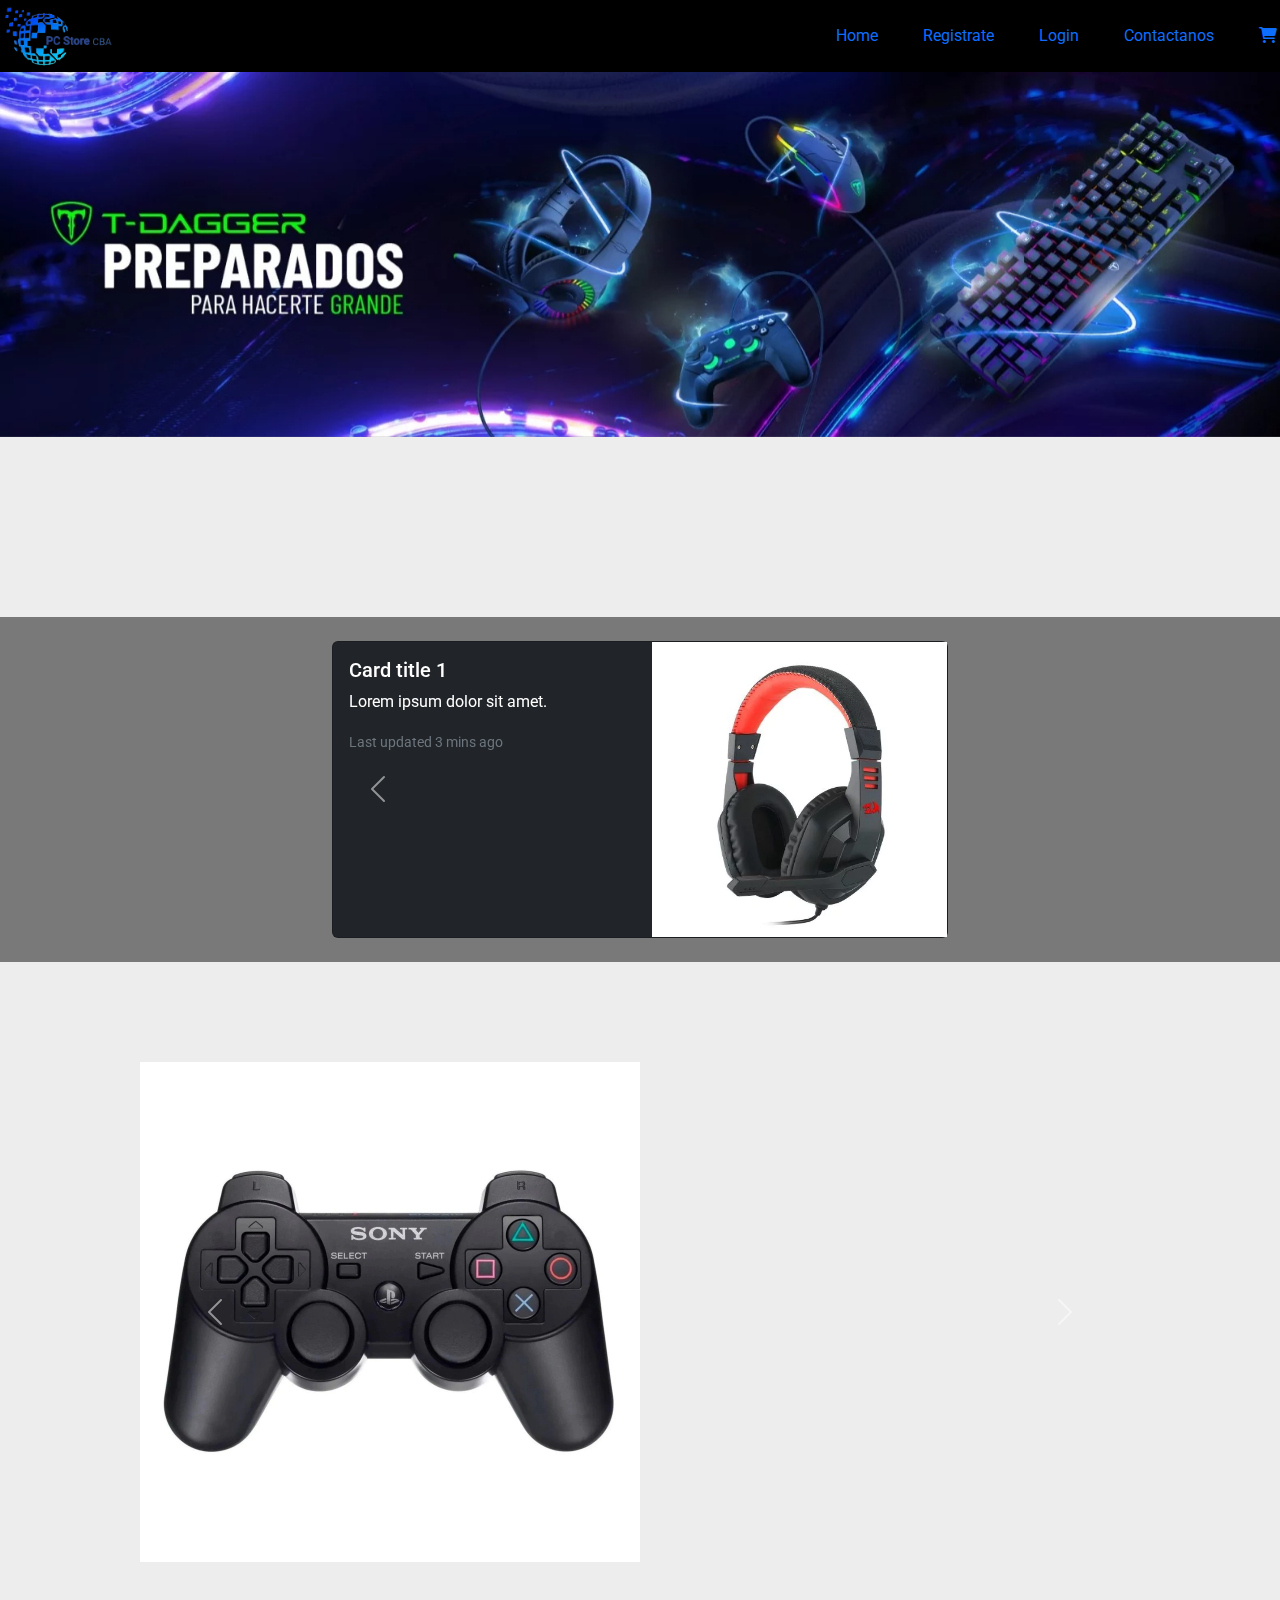
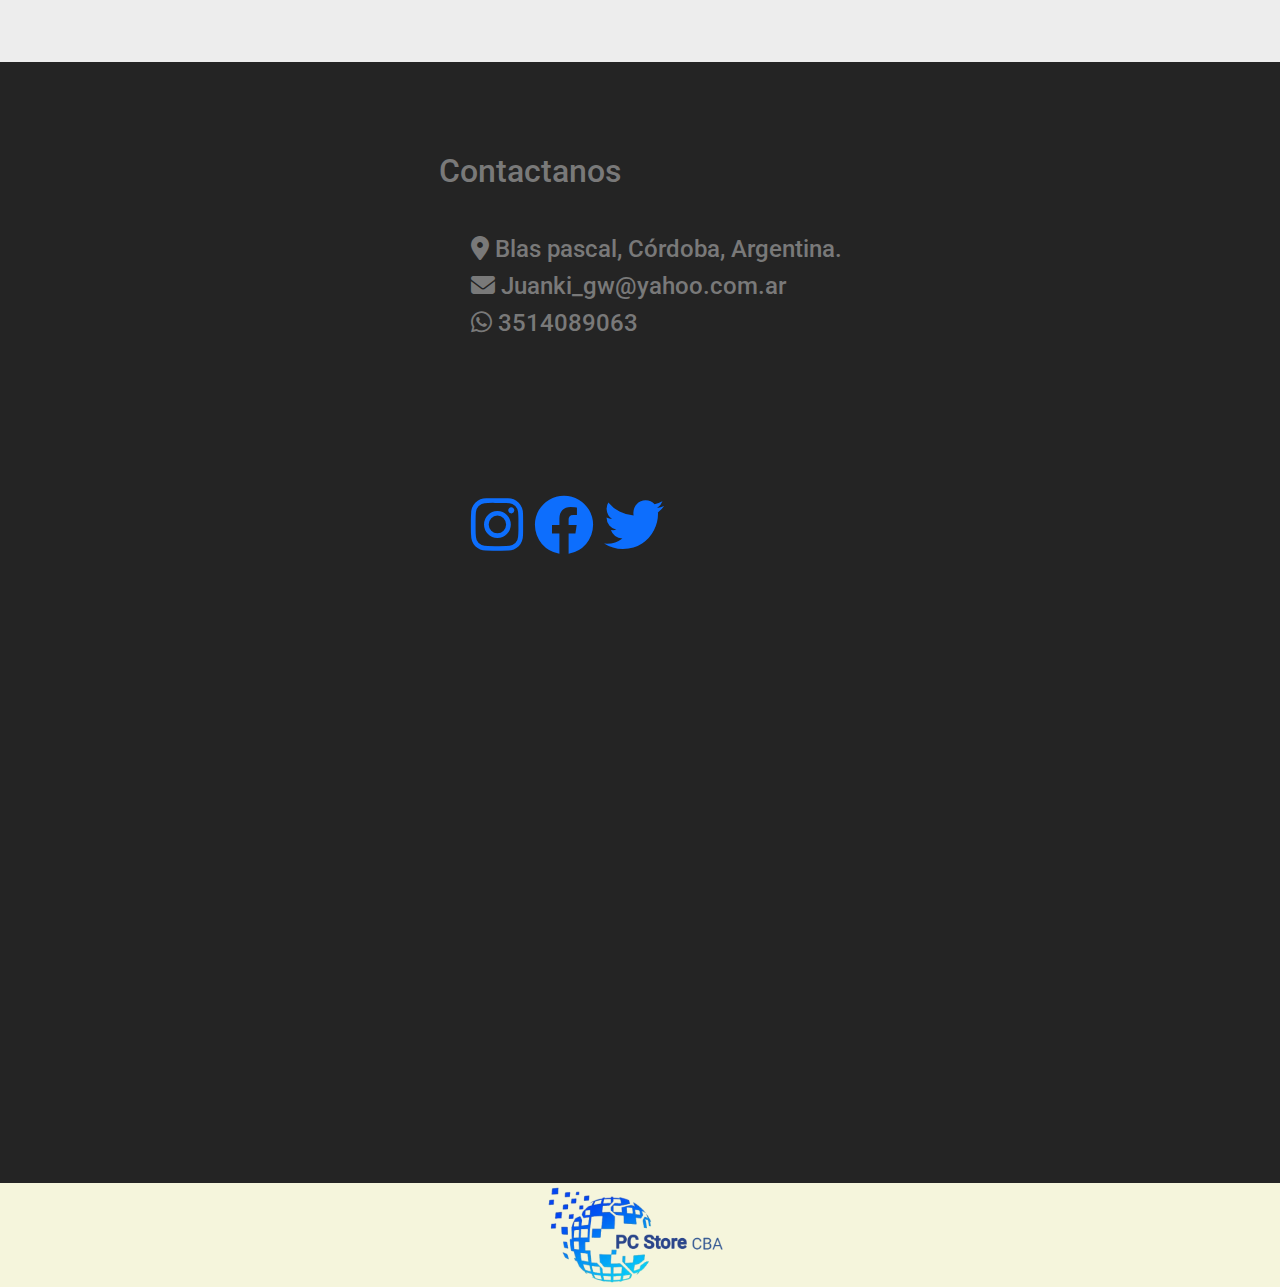
==== index.html @ 1c6cdd7f "primer carga" ====
<!DOCTYPE html>
<html lang="en">
<head>
    <meta charset="UTF-8">
    <meta http-equiv="X-UA-Compatible" content="IE=edge">
    <meta name="viewport" content="width=device-width, initial-scale=1.0">  
    <link rel="stylesheet" href="./bootstrap-5.2.0-dist/css/bootstrap.css">
    <link rel="stylesheet" href="index.css">
    <link rel="preconnect" href="https://fonts.googleapis.com">
    <link rel="preconnect" href="https://fonts.gstatic.com" crossorigin>
    <link href="https://fonts.googleapis.com/css2?family=Roboto:wght@400;700;900&display=swap" rel="stylesheet">
    <link rel="stylesheet" href="./fontawesome-free-6.2.0-web/css/all.css">
    <title>Proyecto integrador JS</title>
</head>
<body>
    <body>
      <header class="header">
        <div class="logo">
          <img src="./imagenes/logo.png" alt="logo de PC Store CBA">
      </div>
        <nav class="navbar">
                <li><a class="navbar-link" href="">Home</a></li>
                <li><a class="navbar-link" href="./registro.html">Registrate</a></li>
                <li><a class="navbar-link" href="./login.html">Login</a></li>
                <li><a class="navbar-link" href="#contactanos">Contactanos</a></li>
                <a class="navbar-link" href=""><i class="fa-solid fa-cart-shopping cart-icon"></i></a> 
        </nav>
      </header>
        <section class="hero">
            <div id="carouselExampleAutoplaying" class="carousel slide" data-bs-ride="carousel" data-bs-interval="4000">
                <div class="carousel-inner">
                  <div class="carousel-item active">
                    <img src="/imagenes/carrusel1.webp" class="d-block w-100" alt="...">
                  </div>
                  <div class="carousel-item">
                    <img src="imagenes/carrusel2.webp" class="d-block w-100" alt="...">
                  </div>
                  <div class="carousel-item">
                    <img src="imagenes/carrusel3.webp" class="d-block w-100" alt="...">
                  </div>
                  <div class="carousel-item">
                    <img src="imagenes/carrusel4.webp" class="d-block w-100" alt="...">
                  </div>
                  <div class="carousel-item">
                    <img src="imagenes/carrusel5.webp" class="d-block w-100" alt="...">
                  </div>
                </div>
              </div>
    
        </section>
        <section class="section-info">
        
        </section>
        <section class="section-mas-vendidos">
          <div class="container my-4 w-50">

            <div id="carouselExampleControls" class="carousel slide">
                <!-- Diapositivas -->
                <div class="carousel-inner">
                    <div class="carousel-item active">
                        <div class="card bg-dark text-white m-width-100">
                            <div class="row">
                                <div class="col-md-6">
                                    <div class="card-body">
                                        <h5 class="card-title">Card title 1</h5>
                                        <p class="card-text">Lorem ipsum dolor sit amet.</p>
                                        <p class="card-text"><small class="text-muted">Last updated 3 mins ago</small></p>
                                    </div>
                                </div>
                                <div class="col-md-6">
                                    <img src="./imagenes/productos/auricularredragonares.webp" alt="..." width="100%">
                                </div>
                            </div>
                        </div>
                    </div>
                    <div class="carousel-item">
                        <div class="card bg-dark text-white m-width-100">
                            <div class="row g-0">
                                <div class="col-md-6">
                                    <div class="card-body">
                                        <h5 class="card-title">Card title 2</h5>
                                        <p class="card-text">Lorem ipsum dolor sit amet.</p>
                                        <p class="card-text"><small class="text-muted">Last updated 3 mins ago</small></p>
                                    </div>
                                </div>
                                <div class="col-md-6">
                                    <img src="./imagenes/productos/joystickps3.webp" alt="..." width="100%">
                                </div>
                            </div>
                        </div>
                    </div>
                    <div class="carousel-item">
                        <div class="card bg-dark text-white m-width-100">
                            <div class="row g-0">
                                <div class="col-md-6">
                                    <div class="card-body">
                                        <h5 class="card-title">Card title 3</h5>
                                        <p class="card-text">Lorem ipsum dolor sit amet.</p>
                                        <p class="card-text"><small class="text-muted">Last updated 3 mins ago</small></p>
                                    </div>
                                </div>
                                <div class="col-md-6">
                                    <img src="./imagenes/productos/mouseredragonstormelite.webp" alt="..." width="100%">
                                </div>
                            </div>
                            </div>
                    </div>
                </div>
                <!-- Controles -->
                <button class="carousel-control-prev" type="button" data-bs-target="#carouselExample" data-bs-slide="prev">
                  <span class="carousel-control-prev-icon" aria-hidden="true"></span>
                  <span class="visually-hidden">Previous</span>
                </button>
                <button class="carousel-control-next" type="button" data-bs-target="#carouselExample" data-bs-slide="next">
                  <span class="carousel-control-next-icon" aria-hidden="true"></span>
                  <span class="visually-hidden">Next</span>
                </button>
            </div>
        
        </div><!--//container-->
        </section>

        <section class="Galeriadeimagenes" id="quienessomos">
          <div id="carouselExample" class="carousel slide">
            <div class="carousel-inner">
              <div class="carousel-item active">
                <img src="./imagenes/productos/joystickps3.webp" class="d-block w-50" alt="...">
              </div>
              <div class="carousel-item">
                <img src="./imagenes/productos/mouseredragonmirage.webp" class="d-block w-50" alt="...">
              </div>
              <div class="carousel-item">
                <img src="./imagenes/productos/mousetdaggertgm106.webp" class="d-block w-50" alt="...">
              </div>
            </div>
            <button class="carousel-control-prev" type="button" data-bs-target="#carouselExample" data-bs-slide="prev">
              <span class="carousel-control-prev-icon" aria-hidden="true"></span>
              <span class="visually-hidden">Previous</span>
            </button>
            <button class="carousel-control-next" type="button" data-bs-target="#carouselExample" data-bs-slide="next">
              <span class="carousel-control-next-icon" aria-hidden="true"></span>
              <span class="visually-hidden">Next</span>
            </button>
          </div>
        </section>
        <section class="section-contacto" id="contactanos">
          <div class="div-contactanos">
              <h2>Contactanos</h2>
              <ul>
                  <li><h4><i class="fa-solid fa-location-dot"></i> Blas pascal, Córdoba, Argentina.</h4></li>
                  <li><h4><i class="fa-solid fa-envelope"></i> Juanki_gw@yahoo.com.ar</h4></li>
                  <li><h4><i class="fa-brands fa-whatsapp"></i> 3514089063</h4></li>
              </ul>
              <ul class="contactanos-redes">
                  <li><p><a href="#"><i class="fa-brands fa-instagram"></i></a></h3></i></li>
                  <li><p><a href="#"><i class="fa-brands fa-facebook"></i></a></h3></i></li>
                  <li><p><a href="#"><i class="fa-brands fa-twitter"></i></a></h3></i></li>
              </ul>
          </div>
          <div class="div-mapa">
            <iframe src="https://www.google.com/maps/embed?pb=!1m18!1m12!1m3!1d3407.1854541435046!2d-64.25745658431399!3d-31.353861200368858!2m3!1f0!2f0!3f0!3m2!1i1024!2i768!4f13.1!3m3!1m2!1s0x94329ebabf730b3d%3A0x796a29b596396923!2sBlas%20Pascal%2C%20C%C3%B3rdoba!5e0!3m2!1ses-419!2sar!4v1676088165798!5m2!1ses-419!2sar" width="600" height="450" style="border:0;" allowfullscreen="" loading="lazy" referrerpolicy="no-referrer-when-downgrade"></iframe>        
          </div>
      </section>
      <footer class="section-footer">
          <img class="logo" src="./imagenes/logo.png" alt="Logo de PC Store CBA">
      </footer>

    <script src="https://code.jquery.com/jquery-3.5.1.js" integrity="sha256-QWo7LDvxbWT2tbbQ97B53yJnYU3WhH/C8ycbRAkjPDc=" crossorigin="anonymous"></script>
    <script src="https://cdn.jsdelivr.net/npm/popper.js@1.16.1/dist/umd/popper.min.js" integrity="sha384-9/reFTGAW83EW2RDu2S0VKaIzap3H66lZH81PoYlFhbGU+6BZp6G7niu735Sk7lN" crossorigin="anonymous"></script>
    <script src="./bootstrap-5.2.0-dist/js/bootstrap.bundle.min.js"></script>
    <script src="productos.js"></script>
    <script src="main.js"></script>
</body>
</html>
---- index.css ----
@keyframes escalar {
    to{
        scale: 1.1;
    }
    
  }
  *{
      margin: 0;
      padding: 0;
      font-family: 'Roboto', sans-serif;
  
  }
  body{
      background-color: #797979;
      color: aliceblue;
      box-sizing: border-box;
      min-width: 100%;
      width: 100%;
      min-height: 100%;
  }
  /* aqui comienza el header */
  .header{
      background-color: rgb(0, 0, 0);
      height: 8vh;
      display: flex;
      z-index: 5;
      position: fixed;
      width: 100%;
      align-items: center;
      justify-content: space-between;
  }
  .logo img{
      height: 7vh;
  }
  .navbar{
    width: 35%;
    display: flex;
    align-items: center;
    justify-content: center;
    flex-direction: row;
    gap: 5vh;

  }
  .navbar li{
    list-style: none;
  }
  .navbar li a{
    text-decoration: none;
  }

  /* Aqui comienza la seccion hero */

  .hero{
    padding-top: 8vh;
  }
 
   /* Aqui comienza la seccion info */
  
  .section-info{
    font-size: 1.5em;
    padding-left: 10px;
    padding-right: 10px;
    padding-top: 10vh;
    padding-bottom: 10vh;
    text-shadow: 1px 1px black;
    display: flex;
    align-items: center;
    justify-content: center;
    flex-direction: column;
    background-color: rgb(237, 237, 237);
  }
  
  /* Aqui comienza la seccion de imagenes */
  
  .Galeriadeimagenes {
    display: flex;
    align-items: center;
    justify-content: center;
    flex-direction: column;
    width: 100%;
    padding-top: 100px;
    padding-bottom: 100px;
    gap: 50px;
    background-color: rgb(237, 237, 237)
  }
  /* Aqui comienza la seccion Contactanos */
  
  .section-contacto{
    display: flex;
    justify-content: space-evenly;
    padding-top: 10vh;
    padding-bottom: 10vh ;
    background-color: rgb(36, 36, 36);
    font-size: 6em;
    color: #797979;
  }
  .div-contactanos{
    padding-left: 10px;
    padding-right: 10px;
  }
  .div-contactanos ul{
    list-style:none;
    margin-top: 5vh;
  }
  .contactanos-redes{
    display: flex;
    gap: 10px;
  }
  .contactanos-redes p{
   font-size: 60px;
   margin-top: 100px;
  }
  .contactanos-redes p:hover{
    animation-name: escalar;
    animation-duration: 1s;
    animation-iteration-count: infinite;
    animation-direction: alternate;
  }
  
  /* Aqui comienza la seccion del footer */
  .section-footer{
    background-color: beige;
    display: flex;
    justify-content: center;
  }
  .section-footer img{
    width: 200px;
  }
  
  /* Aqui comienza el login y registro*/
  .login{
    display: flex;
    flex-direction: column;
    align-items: center;
    justify-content: flex-start;
    padding-top: 50px;
    padding-bottom: 10px;
    gap: 20px;
    height: 100%;
    background-color: rgb(237, 237, 237);
    padding-top: 15vh;
    padding-bottom: 15vh;
  }
  .login button{
    margin-bottom: 12px;
    color: blue;
  }
  .login-texto{
    color:blue;
  }
  .login-formulario{
    color: black;
  }
  
  /* Aqui comienzan las medias querys */
  
  @media (max-width: 1280px) and (min-width:801px) {
    .titulo h1{
      font-size: 4em;
    }
    .titulo h2{
      font-size: 1.5em;
    }
    .bar__btn {
      font-size: 1.5em;
    }
    .hero{
      flex-direction: column-reverse;
    }
    .frase{
      width: 85%;
    }
    .section-tiposdemasajes h5{
      font-size: 1em;
    }
    .card-text{
      font-size: 1em;
    }
    .section-tiposdemasajes h2{
      font-size: 2em;
    }
    .section-contacto{
      flex-direction: column;
      align-items: center;
    }
  }
  @media (max-width: 800px) and (min-width:641px){
     .nav__menu {
      top: 35vh;
      }
      .carousel-inner{
      height: 480px;
      width: 640px;
      }
      .titulo h1{
        font-size: 4em;
      }
      .titulo h2{
        font-size: 1.5em;
      }
      .bar__btn {
        font-size: 1.5em;
      }
      .hero{
        flex-direction: column-reverse;
      }
      .frase{
        width: 85%;
      }
      .section-tiposdemasajes h5{
        font-size: 0.8em;
      }
      .card-text{
        font-size: 0.8em;
      }
      .section-tiposdemasajes h2{
        font-size: 2em;
      }
      .section-contacto{
        flex-direction: column;
        align-items: center;
      }
      .navbar1{
        flex-direction: column;
        height: 100%;
      }
      
  }
  @media (max-width: 640px) and (min-width: 387px){
    .navbar1{
      flex-direction: column;
      height: 100%;
    }
    .titulo h1{
      font-size: 3em;
      height: 100%;
    }
    .titulo h2{
      font-size: 1em;
      height: 100%;
    }
    .bar__btn {
      font-size: 1em;
    }
    .nav__menu {
      top: 29vh;
    }
    .hero{
     flex-direction: column-reverse;
    }
    .frase{
      width: 85%;
      font-size: 1em;
    }
    .section-info{
      font-size: 1em;
    }
    .section-tiposdemasajes h5{
      font-size: 0.8em;
    }
    .card-text{
      font-size: 0.8em;
    }
    .section-tiposdemasajes h2{
      font-size: 2em;
    }
    .carousel-inner{
      height: 480px;
      width: 100%;
    }
    .section-contacto{
      flex-direction: column;
      align-items: center;
    }
    .div-mapa iframe{
      width: 100%;
    }
  }
  @media (max-width: 386px) and (min-width:270px){
    .navbar1{
      flex-direction: column;
      height: 100%;
    }
    .titulo h1{
      font-size: 2em;
      height: 100%;
    }
    .titulo h2{
      font-size: 0.8em;
      height: 100%;
    }
    .bar__btn {
      font-size: 0.8em;
    }
    .nav__menu {
      top: 25vh;
    }
    .nav__menu li a {
      font-size: 0.8em;
    }
    .hero{
     flex-direction: column-reverse;
    }
    .frase{
      width: 85%;
      font-size: 1em;
    }
    .section-info{
      font-size: 1em;
    }
    .section-tiposdemasajes h5{
      font-size: 0.8em;
    }
    .card-text{
      font-size: 0.8em;
    }
    .section-tiposdemasajes h2{
      font-size: 2em;
    }
    .carousel-inner{
      height: 480px;
      width: 100%;
    }
    .section-contacto{
      flex-direction: column;
      align-items: center;
    }
    .div-mapa iframe{
      width: 80%;
    }
  }
  @media (max-width: 269px){
    .navbar1{
      flex-direction: column;
      height: 100%;
    }
    .titulo h1{
      font-size: 1.5em;
      height: 100%;
    }
    .titulo h2{
      font-size: 1em;
      height: 100%;
    }
    .nav__menu {
      top: 29vh;
    }
    .nav__menu li a {
      font-size: 0.8em;
    }
    .hero{
     flex-direction: column-reverse;
    }
    .frase{
      width: 85%;
      font-size: 0.8em;
    }
    .section-info{
      font-size: 0.8em;
    }
    .section-tiposdemasajes h5{
      font-size: 0.5em;
    }
    .card-text{
      font-size: 0.5em;
    }
    .section-tiposdemasajes h2{
      font-size: 1em;
    }
    .carousel-inner{
      height: 480px;
      width: 100%;
    }
    .section-contacto{
      flex-direction: column;
      align-items: center;
    }
    .div-mapa iframe{
      width: 80%;
    }
    .div-contactanos h4{
      font-size: 0.15em;
    }
  }
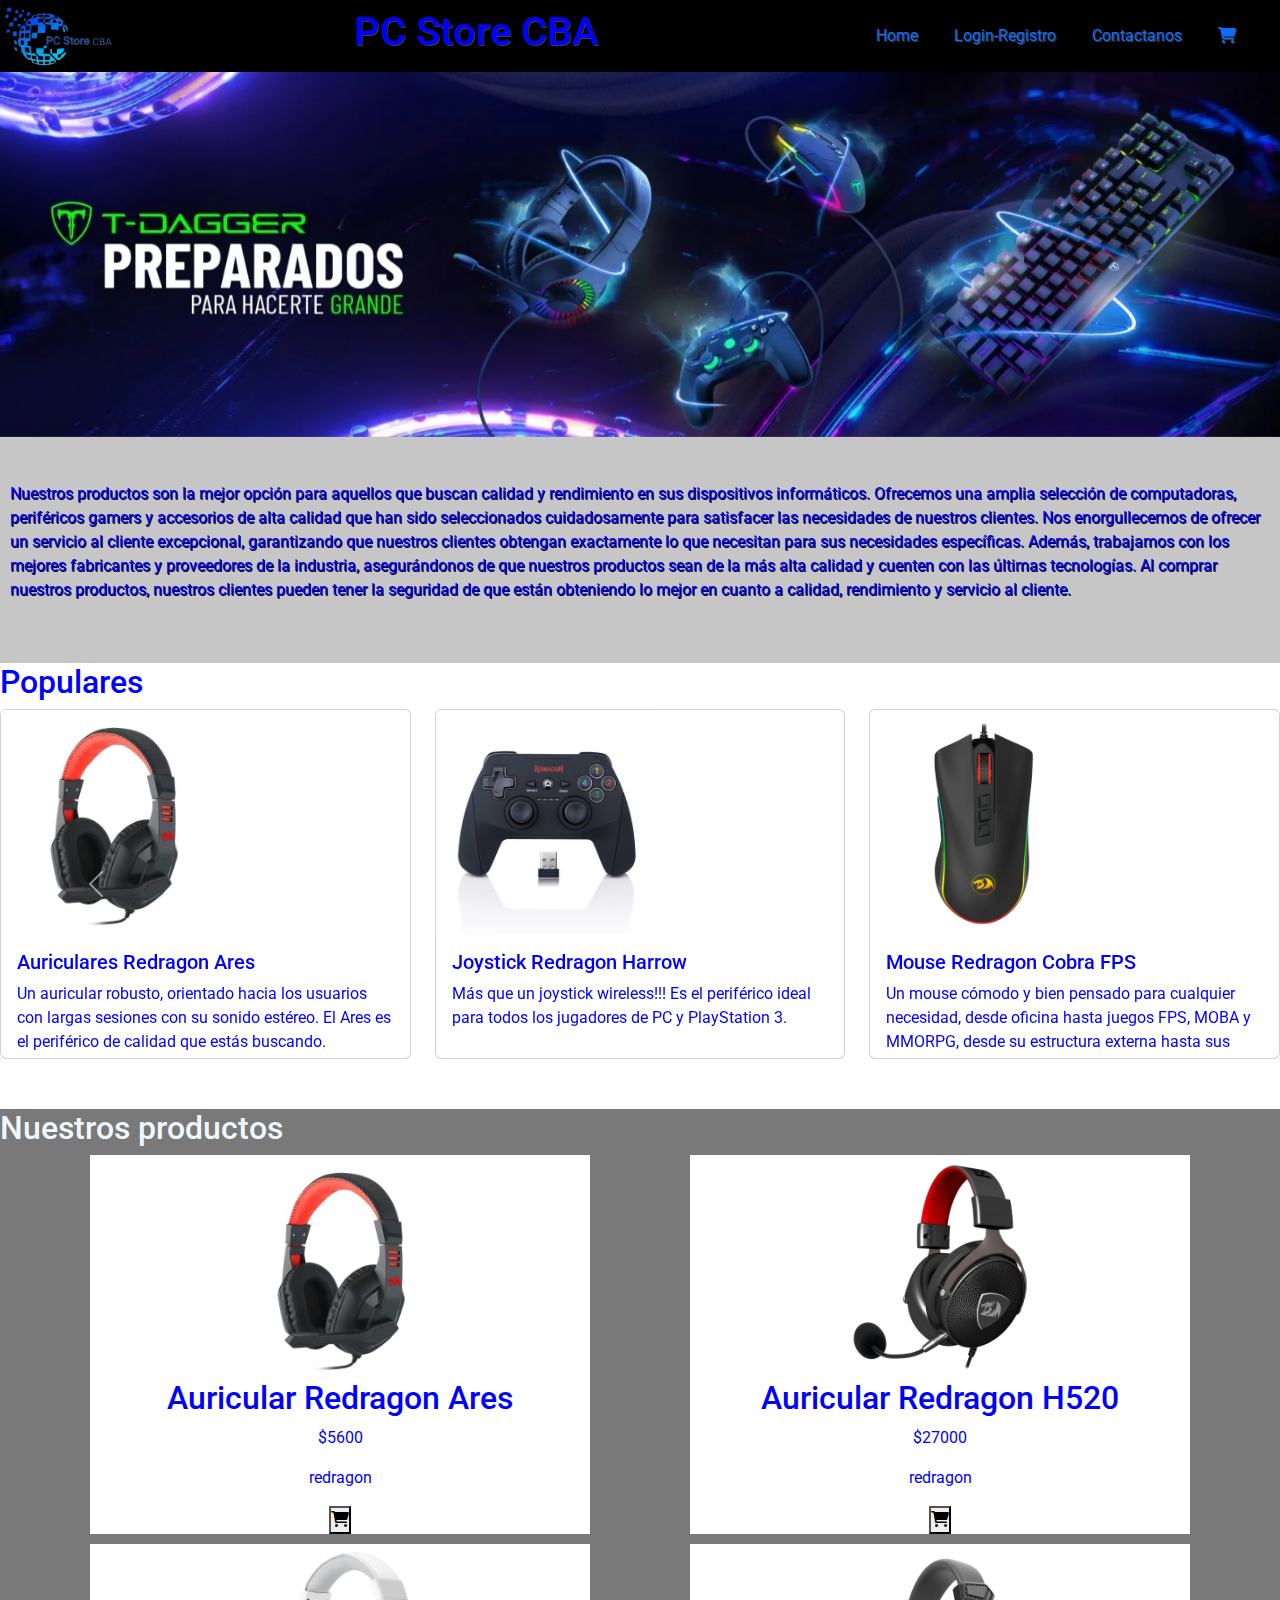
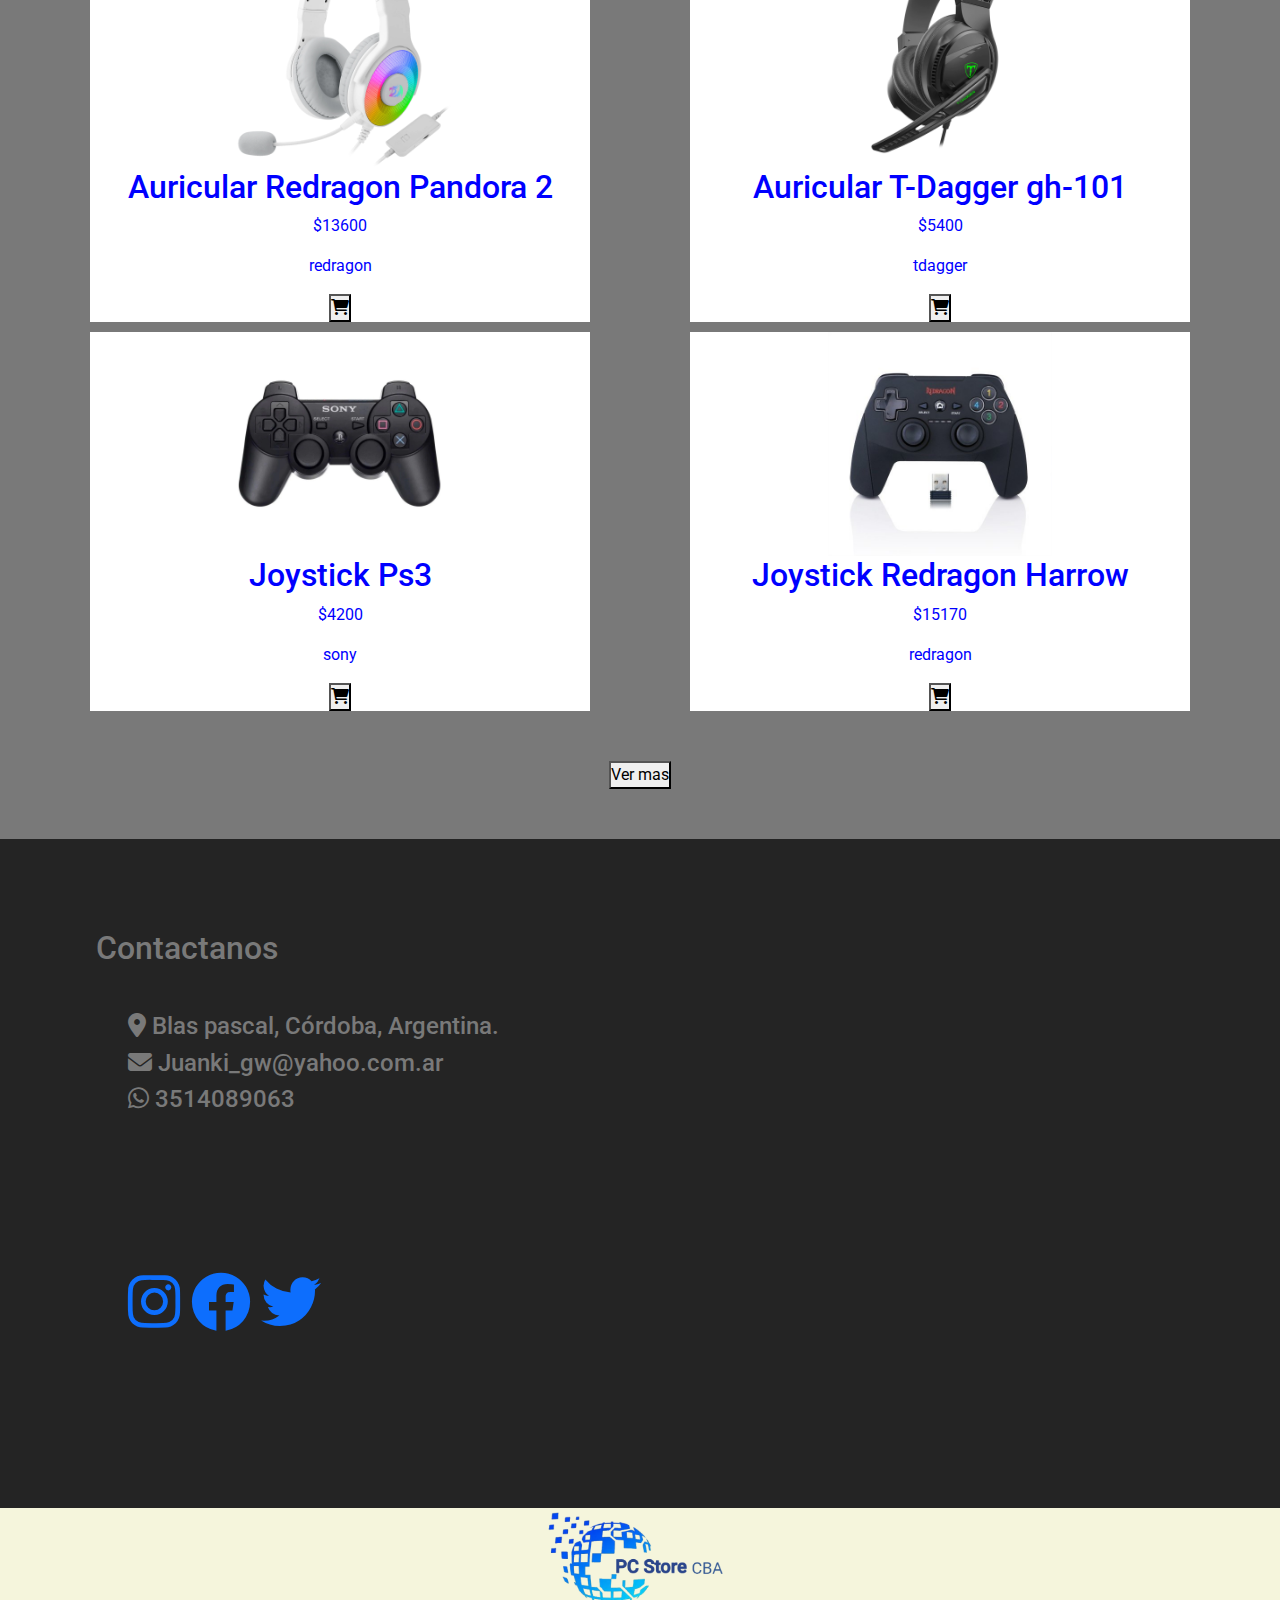
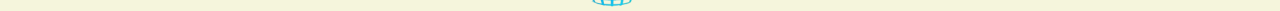
==== commit c95018b3: "segunda carga" ====
--- a/index.html
+++ b/index.html
@@ -15,13 +15,15 @@
 <body>
     <body>
       <header class="header">
-        <div class="logo">
+        <div class="logo">  
           <img src="./imagenes/logo.png" alt="logo de PC Store CBA">
+      </div>
+      <div>
+        <h1>PC Store CBA</h1>
       </div>
         <nav class="navbar">
                 <li><a class="navbar-link" href="">Home</a></li>
-                <li><a class="navbar-link" href="./registro.html">Registrate</a></li>
-                <li><a class="navbar-link" href="./login.html">Login</a></li>
+                <li><a class="navbar-link" href="./login.html">Login-Registro</a></li>
                 <li><a class="navbar-link" href="#contactanos">Contactanos</a></li>
                 <a class="navbar-link" href=""><i class="fa-solid fa-cart-shopping cart-icon"></i></a> 
         </nav>
@@ -49,99 +51,94 @@
     
         </section>
         <section class="section-info">
-        
+        <p>Nuestros productos son la mejor opción para aquellos que buscan calidad y rendimiento en sus dispositivos informáticos. Ofrecemos una amplia selección de computadoras, periféricos gamers y accesorios de alta calidad que han sido seleccionados cuidadosamente para satisfacer las necesidades de nuestros clientes. Nos enorgullecemos de ofrecer un servicio al cliente excepcional, garantizando que nuestros clientes obtengan exactamente lo que necesitan para sus necesidades específicas. Además, trabajamos con los mejores fabricantes y proveedores de la industria, asegurándonos de que nuestros productos sean de la más alta calidad y cuenten con las últimas tecnologías. Al comprar nuestros productos, nuestros clientes pueden tener la seguridad de que están obteniendo lo mejor en cuanto a calidad, rendimiento y servicio al cliente.</p>
         </section>
         <section class="section-mas-vendidos">
-          <div class="container my-4 w-50">
-
-            <div id="carouselExampleControls" class="carousel slide">
-                <!-- Diapositivas -->
-                <div class="carousel-inner">
-                    <div class="carousel-item active">
-                        <div class="card bg-dark text-white m-width-100">
-                            <div class="row">
-                                <div class="col-md-6">
-                                    <div class="card-body">
-                                        <h5 class="card-title">Card title 1</h5>
-                                        <p class="card-text">Lorem ipsum dolor sit amet.</p>
-                                        <p class="card-text"><small class="text-muted">Last updated 3 mins ago</small></p>
-                                    </div>
-                                </div>
-                                <div class="col-md-6">
-                                    <img src="./imagenes/productos/auricularredragonares.webp" alt="..." width="100%">
-                                </div>
-                            </div>
-                        </div>
+          <h2>Populares</h2>
+          <div id="carouselExampleControls" class="carousel slide" data-bs-ride="carousel">
+            <div class="carousel-inner">
+              <div class="carousel-item active">
+                <div class="row">
+                  <div class="col-4">
+                    <div class="card small-card">
+                      <img src="./imagenes/productos/auricularredragonares.webp" class="card-img-top" alt="...">
+                      <div class="card-body">
+                        <h5 class="card-title">Auriculares Redragon Ares</h5>
+                        <p class="card-text">Un auricular robusto, orientado hacia los usuarios con largas sesiones con su sonido estéreo. El Ares es el periférico de calidad que estás buscando.</p>
+                      </div>
                     </div>
-                    <div class="carousel-item">
-                        <div class="card bg-dark text-white m-width-100">
-                            <div class="row g-0">
-                                <div class="col-md-6">
-                                    <div class="card-body">
-                                        <h5 class="card-title">Card title 2</h5>
-                                        <p class="card-text">Lorem ipsum dolor sit amet.</p>
-                                        <p class="card-text"><small class="text-muted">Last updated 3 mins ago</small></p>
-                                    </div>
-                                </div>
-                                <div class="col-md-6">
-                                    <img src="./imagenes/productos/joystickps3.webp" alt="..." width="100%">
-                                </div>
-                            </div>
-                        </div>
+                  </div>
+                  <div class="col-4">
+                    <div class="card small-card">
+                      <img src="./imagenes/productos/joystickredragonharrow.jpg" class="card-img-top" alt="...">
+                      <div class="card-body">
+                        <h5 class="card-title">Joystick Redragon Harrow</h5>
+                        <p class="card-text">Más que un joystick wireless!!! Es el periférico ideal para todos los jugadores de PC y PlayStation 3.</p>
+                      </div>
                     </div>
-                    <div class="carousel-item">
-                        <div class="card bg-dark text-white m-width-100">
-                            <div class="row g-0">
-                                <div class="col-md-6">
-                                    <div class="card-body">
-                                        <h5 class="card-title">Card title 3</h5>
-                                        <p class="card-text">Lorem ipsum dolor sit amet.</p>
-                                        <p class="card-text"><small class="text-muted">Last updated 3 mins ago</small></p>
-                                    </div>
-                                </div>
-                                <div class="col-md-6">
-                                    <img src="./imagenes/productos/mouseredragonstormelite.webp" alt="..." width="100%">
-                                </div>
-                            </div>
-                            </div>
+                  </div>
+                  <div class="col-4">
+                    <div class="card small-card">
+                      <img src="./imagenes/productos/mouseredragoncobrafps.webp" class="card-img-top" alt="...">
+                      <div class="card-body">
+                        <h5 class="card-title">Mouse Redragon Cobra FPS</h5>
+                        <p class="card-text">Un mouse cómodo y bien pensado para cualquier necesidad, desde oficina hasta juegos FPS, MOBA y MMORPG, desde su estructura externa hasta sus componentes internos.</p>
+                      </div>
                     </div>
+                  </div>
                 </div>
-                <!-- Controles -->
-                <button class="carousel-control-prev" type="button" data-bs-target="#carouselExample" data-bs-slide="prev">
-                  <span class="carousel-control-prev-icon" aria-hidden="true"></span>
-                  <span class="visually-hidden">Previous</span>
-                </button>
-                <button class="carousel-control-next" type="button" data-bs-target="#carouselExample" data-bs-slide="next">
-                  <span class="carousel-control-next-icon" aria-hidden="true"></span>
-                  <span class="visually-hidden">Next</span>
-                </button>
+              </div>
+              <div class="carousel-item">
+                <div class="row">
+                  <div class="col-4">
+                    <div class="card small-card">
+                      <img src="./imagenes/productos/tecladoredragondraconic.webp" class="card-img-top" alt="...">
+                      <div class="card-body">
+                        <h5 class="card-title">Teclado Redragon Draconic</h5>
+                        <p class="card-text">Diseño minimalista, compacto y eficaz. Sin olvidar la calidad en nuestros periféricos.</p>
+                      </div>
+                    </div>
+                  </div>
+                  <div class="col-4">
+                    <div class="card small-card">
+                      <img src="./imagenes/productos/mouseredragonstormelite.webp" class="card-img-top" alt="...">
+                      <div class="card-body">
+                        <h5 class="card-title">Mouse Redragon Storm Elite</h5>
+                        <p class="card-text">Con una estructura en colmena y un diseño ergonómico, preparado para una victoria imbatible.</p>
+                      </div>
+                    </div>
+                  </div>
+                  <div class="col-4">
+                    <div class="card small-card">
+                      <img src="./imagenes/productos/auricularredragonpandora2.webp" class="card-img-top" alt="...">
+                      <div class="card-body">
+                        <h5 class="card-title">Auriculares Redragon Pandora 2</h5>
+                        <p class="card-text">Equipado con diafragmas de 50 mm, conseguimos un sonido estéreo definido y graves excelentes, mejoran la claridad del sonido y le proporciona un campo de audio fenomenal para escuchar música y lo hace valioso para varios juegos.</p>
+                      </div>
+                    </div>
+                  </div>
+                </div>
+              </div>
             </div>
-        
-        </div><!--//container-->
+            <button class="carousel-control-prev" type="button" data-bs-target="#carouselExampleControls" data-bs-slide="prev">
+              <span class="carousel-control-prev-icon" aria-hidden="true"></span>
+              <span class="visually-hidden">Anterior</span>
+            </button>
+            <button class="carousel-control-next" type="button" data-bs-target="#carouselExampleControls" data-bs-slide="next">
+              <span class="carousel-control-next-icon" aria-hidden="true"></span>
+              <span class="visually-hidden">Siguiente</span>
+            </button>
+          </div>
         </section>
 
-        <section class="Galeriadeimagenes" id="quienessomos">
-          <div id="carouselExample" class="carousel slide">
-            <div class="carousel-inner">
-              <div class="carousel-item active">
-                <img src="./imagenes/productos/joystickps3.webp" class="d-block w-50" alt="...">
-              </div>
-              <div class="carousel-item">
-                <img src="./imagenes/productos/mouseredragonmirage.webp" class="d-block w-50" alt="...">
-              </div>
-              <div class="carousel-item">
-                <img src="./imagenes/productos/mousetdaggertgm106.webp" class="d-block w-50" alt="...">
-              </div>
+        <section class="productos" id="productos">
+          <h2>Nuestros productos</h2>
+          <div class="products-container">
+          </div>
+            <div class="vermas">
+              <button>Ver mas</button>
             </div>
-            <button class="carousel-control-prev" type="button" data-bs-target="#carouselExample" data-bs-slide="prev">
-              <span class="carousel-control-prev-icon" aria-hidden="true"></span>
-              <span class="visually-hidden">Previous</span>
-            </button>
-            <button class="carousel-control-next" type="button" data-bs-target="#carouselExample" data-bs-slide="next">
-              <span class="carousel-control-next-icon" aria-hidden="true"></span>
-              <span class="visually-hidden">Next</span>
-            </button>
-          </div>
+            
         </section>
         <section class="section-contacto" id="contactanos">
           <div class="div-contactanos">
--- a/index.css
+++ b/index.css
@@ -1,3 +1,5 @@
+
+
 @keyframes escalar {
     to{
         scale: 1.1;
@@ -28,6 +30,8 @@
       width: 100%;
       align-items: center;
       justify-content: space-between;
+      color: blue;
+      text-shadow: 1px 1px rgb(63, 61, 61);
   }
   .logo img{
       height: 7vh;
@@ -35,10 +39,10 @@
   .navbar{
     width: 35%;
     display: flex;
-    align-items: center;
+    align-items: end;
     justify-content: center;
     flex-direction: row;
-    gap: 5vh;
+    gap: 4vh;
 
   }
   .navbar li{
@@ -57,32 +61,37 @@
    /* Aqui comienza la seccion info */
   
   .section-info{
-    font-size: 1.5em;
+    font-size: 1em;
     padding-left: 10px;
     padding-right: 10px;
-    padding-top: 10vh;
-    padding-bottom: 10vh;
-    text-shadow: 1px 1px black;
+    padding-top: 5vh;
+    padding-bottom: 5vh;
+    color: blue;
+    text-shadow: 1px 1px rgb(0, 0, 0);
     display: flex;
     align-items: center;
     justify-content: center;
     flex-direction: column;
-    background-color: rgb(237, 237, 237);
-  }
-  
-  /* Aqui comienza la seccion de imagenes */
-  
-  .Galeriadeimagenes {
-    display: flex;
-    align-items: center;
-    justify-content: center;
-    flex-direction: column;
-    width: 100%;
-    padding-top: 100px;
-    padding-bottom: 100px;
-    gap: 50px;
-    background-color: rgb(237, 237, 237)
-  }
+    background-color: rgb(199, 198, 198);
+  }
+  .section-mas-vendidos{
+    background-color: white;
+    color:blue;
+    padding-bottom: 50px;
+  }
+  .small-card .card {
+    width: 13rem;
+    margin-right: 10px;
+  }
+  .small-card {
+    height: 350px;
+    object-fit: cover;
+  }
+  .card-img-top{
+    width: 14rem;
+    object-fit: fill;
+  }
+  
   /* Aqui comienza la seccion Contactanos */
   
   .section-contacto{
@@ -151,234 +160,51 @@
   .login-formulario{
     color: black;
   }
-  
+  /* Aqui comienzan los estilos de los renders de js */
+
+.products-container{
+  display: flex;
+  gap: 10px;
+  flex-wrap: wrap;
+  align-items: center;
+  justify-content: space-evenly;
+  padding-bottom: 50px;
+
+}
+.producto{
+  display: flex;
+  flex-direction: column;
+  align-items: center;
+  justify-content: center;
+  width: 500px;
+background-color: white;
+color: blue;
+}
+.producto img{
+  width: 14rem;
+    object-fit: fill;
+}
+.vermas{
+  display: flex;
+  align-items: center;
+  justify-content: center;
+  padding-bottom: 50px;
+}
+
   /* Aqui comienzan las medias querys */
   
   @media (max-width: 1280px) and (min-width:801px) {
-    .titulo h1{
-      font-size: 4em;
+    
+  }
+  @media (max-width: 800px) and (min-width:641px){
+     
+  }
+  @media (max-width: 640px) and (min-width: 387px){
+    
     }
-    .titulo h2{
-      font-size: 1.5em;
-    }
-    .bar__btn {
-      font-size: 1.5em;
-    }
-    .hero{
-      flex-direction: column-reverse;
-    }
-    .frase{
-      width: 85%;
-    }
-    .section-tiposdemasajes h5{
-      font-size: 1em;
-    }
-    .card-text{
-      font-size: 1em;
-    }
-    .section-tiposdemasajes h2{
-      font-size: 2em;
-    }
-    .section-contacto{
-      flex-direction: column;
-      align-items: center;
-    }
-  }
-  @media (max-width: 800px) and (min-width:641px){
-     .nav__menu {
-      top: 35vh;
-      }
-      .carousel-inner{
-      height: 480px;
-      width: 640px;
-      }
-      .titulo h1{
-        font-size: 4em;
-      }
-      .titulo h2{
-        font-size: 1.5em;
-      }
-      .bar__btn {
-        font-size: 1.5em;
-      }
-      .hero{
-        flex-direction: column-reverse;
-      }
-      .frase{
-        width: 85%;
-      }
-      .section-tiposdemasajes h5{
-        font-size: 0.8em;
-      }
-      .card-text{
-        font-size: 0.8em;
-      }
-      .section-tiposdemasajes h2{
-        font-size: 2em;
-      }
-      .section-contacto{
-        flex-direction: column;
-        align-items: center;
-      }
-      .navbar1{
-        flex-direction: column;
-        height: 100%;
-      }
-      
-  }
-  @media (max-width: 640px) and (min-width: 387px){
-    .navbar1{
-      flex-direction: column;
-      height: 100%;
-    }
-    .titulo h1{
-      font-size: 3em;
-      height: 100%;
-    }
-    .titulo h2{
-      font-size: 1em;
-      height: 100%;
-    }
-    .bar__btn {
-      font-size: 1em;
-    }
-    .nav__menu {
-      top: 29vh;
-    }
-    .hero{
-     flex-direction: column-reverse;
-    }
-    .frase{
-      width: 85%;
-      font-size: 1em;
-    }
-    .section-info{
-      font-size: 1em;
-    }
-    .section-tiposdemasajes h5{
-      font-size: 0.8em;
-    }
-    .card-text{
-      font-size: 0.8em;
-    }
-    .section-tiposdemasajes h2{
-      font-size: 2em;
-    }
-    .carousel-inner{
-      height: 480px;
-      width: 100%;
-    }
-    .section-contacto{
-      flex-direction: column;
-      align-items: center;
-    }
-    .div-mapa iframe{
-      width: 100%;
-    }
-  }
   @media (max-width: 386px) and (min-width:270px){
-    .navbar1{
-      flex-direction: column;
-      height: 100%;
-    }
-    .titulo h1{
-      font-size: 2em;
-      height: 100%;
-    }
-    .titulo h2{
-      font-size: 0.8em;
-      height: 100%;
-    }
-    .bar__btn {
-      font-size: 0.8em;
-    }
-    .nav__menu {
-      top: 25vh;
-    }
-    .nav__menu li a {
-      font-size: 0.8em;
-    }
-    .hero{
-     flex-direction: column-reverse;
-    }
-    .frase{
-      width: 85%;
-      font-size: 1em;
-    }
-    .section-info{
-      font-size: 1em;
-    }
-    .section-tiposdemasajes h5{
-      font-size: 0.8em;
-    }
-    .card-text{
-      font-size: 0.8em;
-    }
-    .section-tiposdemasajes h2{
-      font-size: 2em;
-    }
-    .carousel-inner{
-      height: 480px;
-      width: 100%;
-    }
-    .section-contacto{
-      flex-direction: column;
-      align-items: center;
-    }
-    .div-mapa iframe{
-      width: 80%;
-    }
+    
   }
   @media (max-width: 269px){
-    .navbar1{
-      flex-direction: column;
-      height: 100%;
-    }
-    .titulo h1{
-      font-size: 1.5em;
-      height: 100%;
-    }
-    .titulo h2{
-      font-size: 1em;
-      height: 100%;
-    }
-    .nav__menu {
-      top: 29vh;
-    }
-    .nav__menu li a {
-      font-size: 0.8em;
-    }
-    .hero{
-     flex-direction: column-reverse;
-    }
-    .frase{
-      width: 85%;
-      font-size: 0.8em;
-    }
-    .section-info{
-      font-size: 0.8em;
-    }
-    .section-tiposdemasajes h5{
-      font-size: 0.5em;
-    }
-    .card-text{
-      font-size: 0.5em;
-    }
-    .section-tiposdemasajes h2{
-      font-size: 1em;
-    }
-    .carousel-inner{
-      height: 480px;
-      width: 100%;
-    }
-    .section-contacto{
-      flex-direction: column;
-      align-items: center;
-    }
-    .div-mapa iframe{
-      width: 80%;
-    }
-    .div-contactanos h4{
-      font-size: 0.15em;
-    }
+   
   }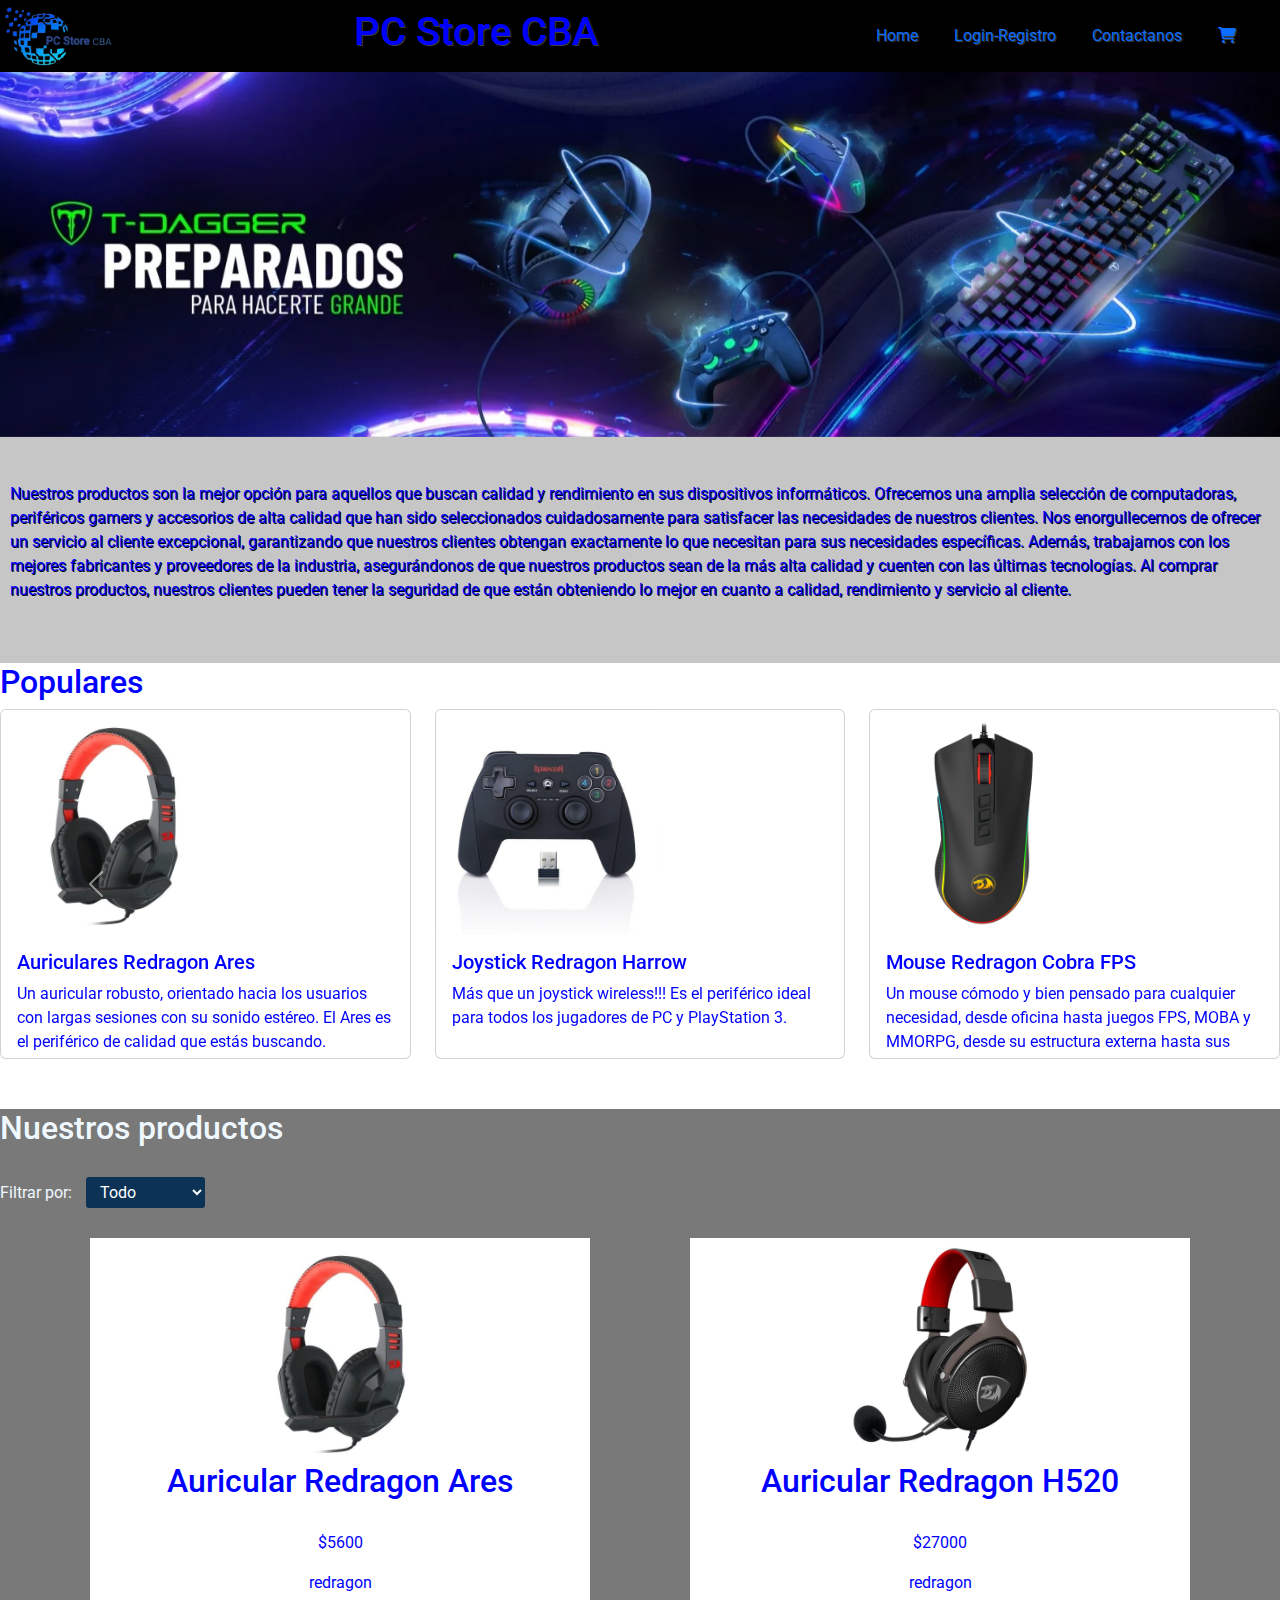
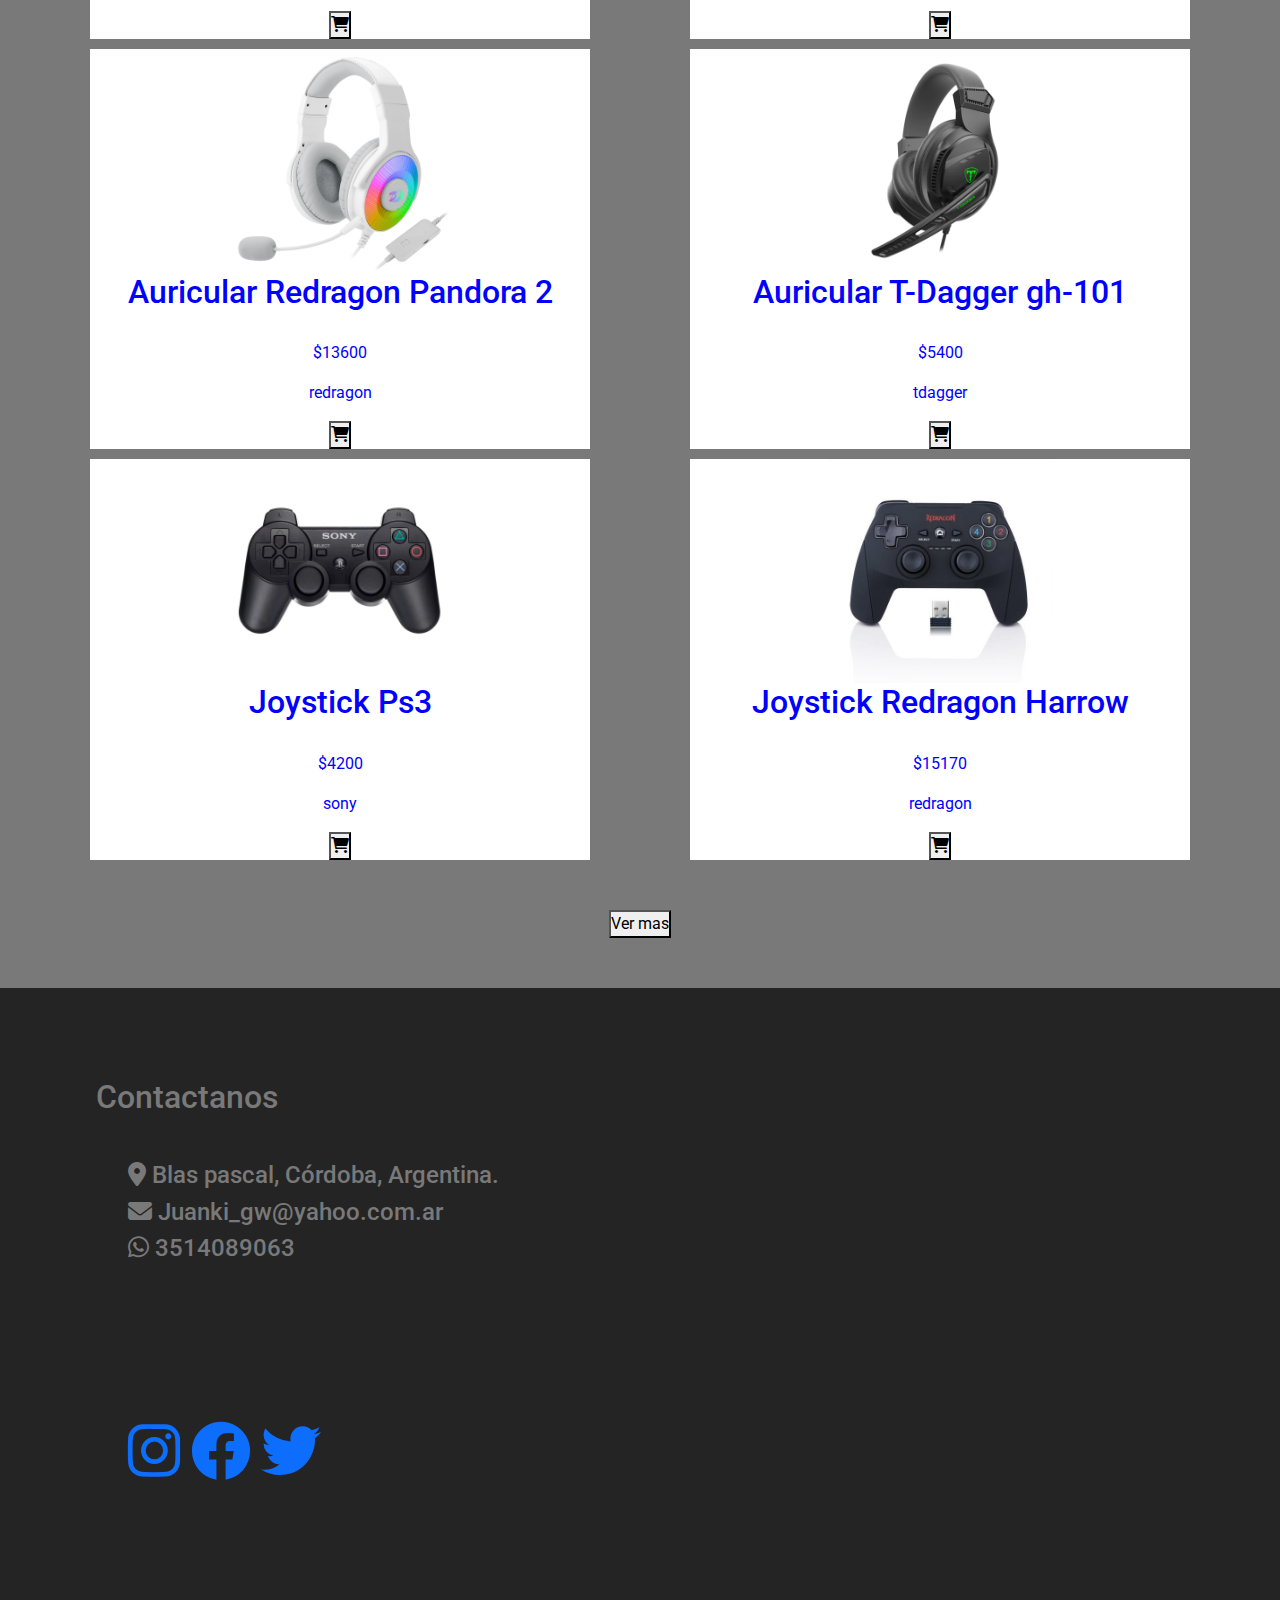
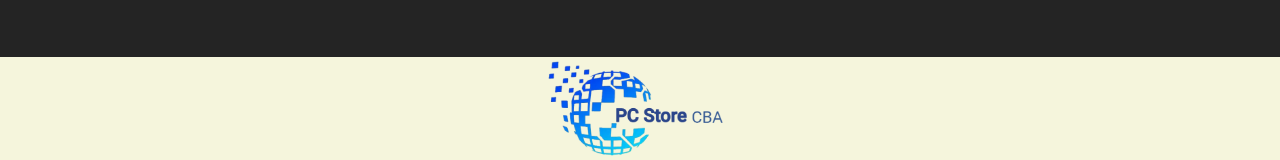
==== commit 985ba1f4: "primeras funcionalidades de JS" ====
--- a/index.html
+++ b/index.html
@@ -133,10 +133,20 @@
 
         <section class="productos" id="productos">
           <h2>Nuestros productos</h2>
+          <nav>
+            <label for="filter">Filtrar por:</label>
+            <select id="filter">
+              <option value="all">Todo</option>
+              <option value="teclado">Teclados</option>
+              <option value="mouse">Mouses</option>
+              <option value="auricular">Auriculares</option>
+              <option value="joystick">Joysticks</option>
+            </select>
+          </nav>
           <div class="products-container">
           </div>
             <div class="vermas">
-              <button>Ver mas</button>
+              <button id="btn-load">Ver mas</button>
             </div>
             
         </section>
--- a/index.css
+++ b/index.css
@@ -91,7 +91,34 @@
     width: 14rem;
     object-fit: fill;
   }
-  
+  /* Aqui comienza la seccion productos */
+
+  .filter-wrapper {
+    margin-bottom: 20px;
+  }
+  .productos h2{
+    margin-bottom: 30px;
+  }
+  .productos nav{
+    margin-bottom: 30px;
+  }
+  .productos label {
+    display: inline-block;
+    margin-right: 10px;
+  }
+  
+  .productos select {
+    background-color: #0c3256;
+    color: #fff;
+    border: none;
+    padding: 5px 10px;
+    border-radius: 3px;
+  }
+  
+  .productos select:focus {
+    outline: none;
+  }
+
   /* Aqui comienza la seccion Contactanos */
   
   .section-contacto{
@@ -190,6 +217,11 @@
   justify-content: center;
   padding-bottom: 50px;
 }
+/* Aqui comienzan las clases para la funcionaldiad de JS */
+
+.hidden{
+  display: none;
+}
 
   /* Aqui comienzan las medias querys */
   
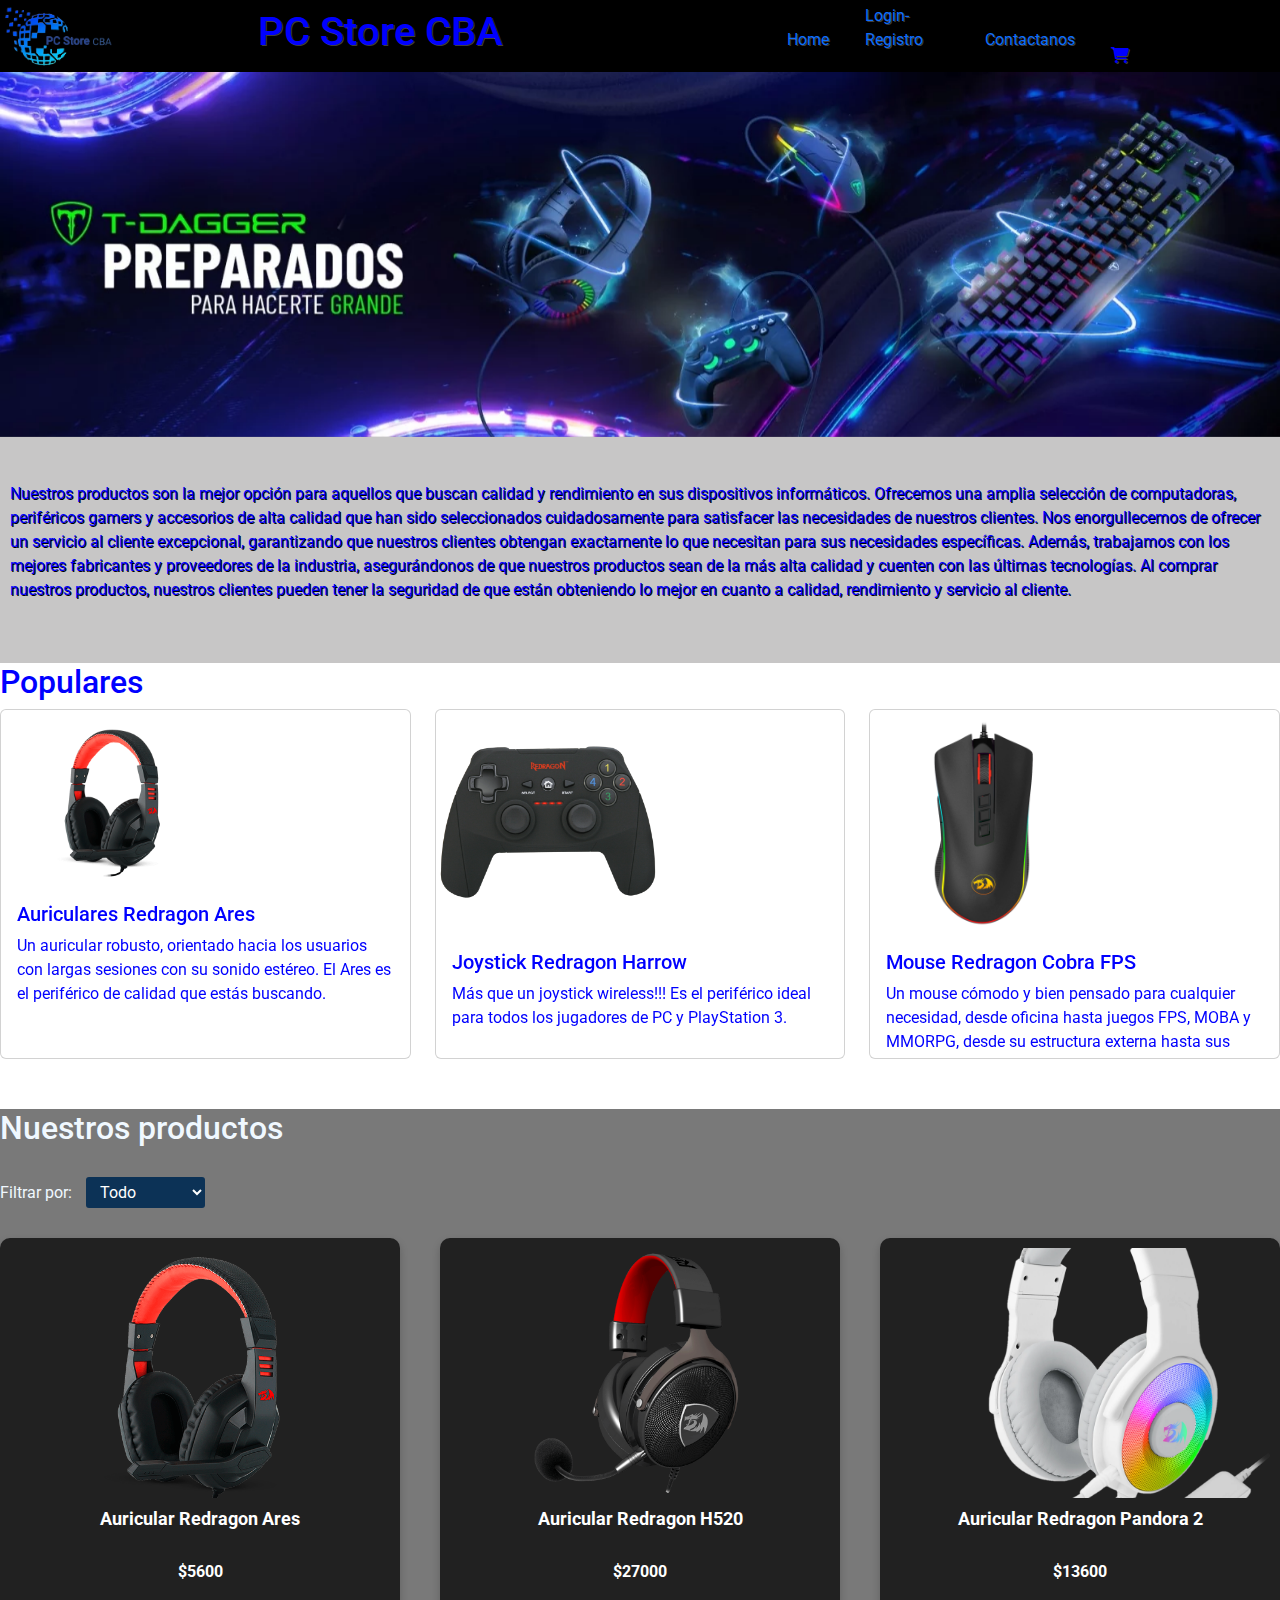
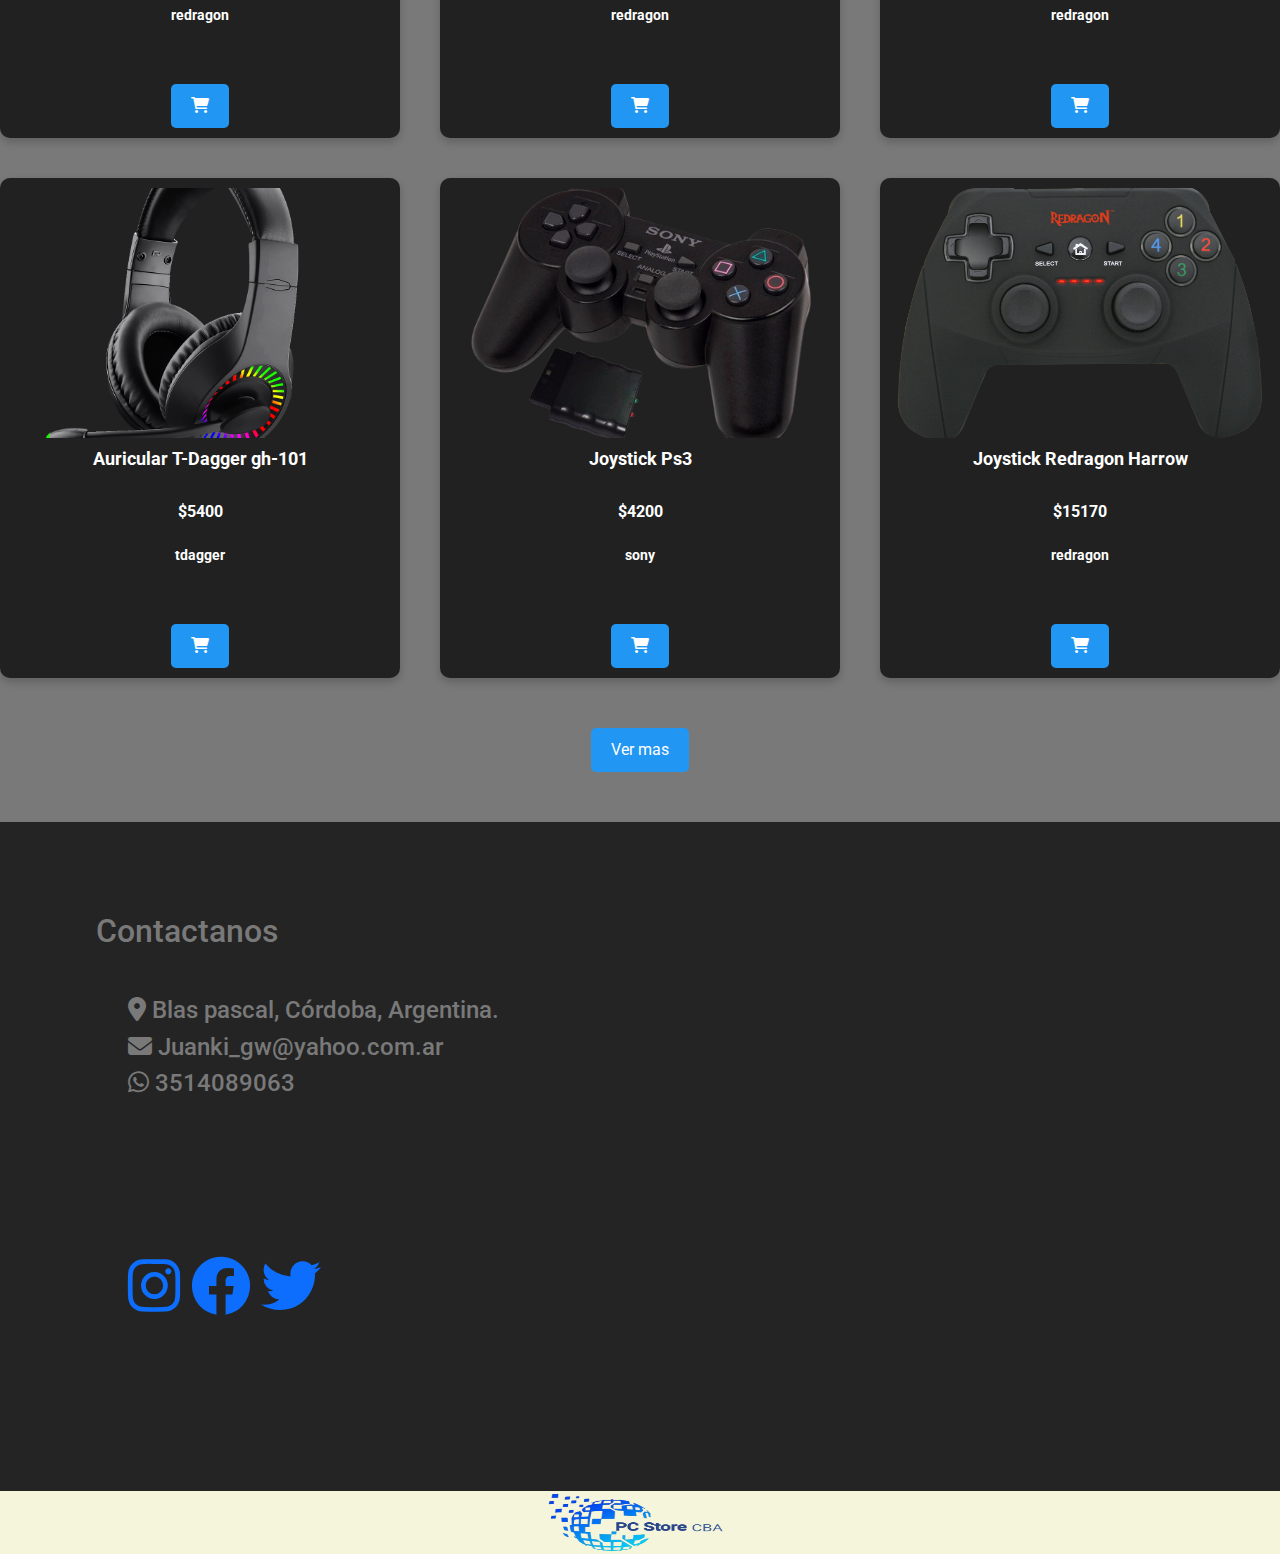
==== commit 7f066b30: "carga que habia olvidado pushear" ====
--- a/index.html
+++ b/index.html
@@ -15,17 +15,40 @@
 <body>
     <body>
       <header class="header">
-        <div class="logo">  
-          <img src="./imagenes/logo.png" alt="logo de PC Store CBA">
-      </div>
-      <div>
+          <img src="./imagenes/logo.png" alt="logo de PC Store CBA" class="logo">
         <h1>PC Store CBA</h1>
-      </div>
         <nav class="navbar">
+          <div class="menu-label">
+            <img src="./imagenes/menu.png" alt="" class="menu-icon" />
+          </div>
+          <ul class="navbar-list">
                 <li><a class="navbar-link" href="">Home</a></li>
                 <li><a class="navbar-link" href="./login.html">Login-Registro</a></li>
                 <li><a class="navbar-link" href="#contactanos">Contactanos</a></li>
-                <a class="navbar-link" href=""><i class="fa-solid fa-cart-shopping cart-icon"></i></a> 
+              </ul>
+                <div class="cart-label">
+                <a><i class="fa-solid fa-cart-shopping cart-icon"></i></a> 
+               </div>
+                <div class="cart">
+
+                  <h2>Tus Productos</h2>
+          
+          
+                  <div class="cart-container">
+          
+                  </div>
+          
+                  <span class="divider"></span>
+          
+                  <div class="cart-total">
+                    <p>Total:</p>
+                    <span class="total">18.3 ETH</span>
+                  </div>
+                  <button class="btn-buy">Comprar</button>
+                  <button class="btn-delete">Vaciar carrito</button>
+                </div>
+          
+                <div class="overlay"></div>
         </nav>
       </header>
         <section class="hero">
--- a/index.css
+++ b/index.css
@@ -33,11 +33,11 @@
       color: blue;
       text-shadow: 1px 1px rgb(63, 61, 61);
   }
-  .logo img{
+  .logo {
       height: 7vh;
   }
-  .navbar{
-    width: 35%;
+  .navbar, .navbar-list {
+    width: 50%;
     display: flex;
     align-items: end;
     justify-content: center;
@@ -52,6 +52,152 @@
     text-decoration: none;
   }
 
+  .menu-label {
+    display: none;
+  }
+  .cart {
+    position: absolute;
+    top: 65px;
+    right: 0;
+    padding: 50px 30px;
+    background: blue;
+    border-left: black;
+    display: flex;
+    flex-direction: column;
+    gap: 30px;
+    height: calc(100vh - 65px);
+    overflow-y: scroll;
+    z-index: 2;
+    min-width: 375px;
+    transform: translate(200%);
+    transition: all 0.5s cubic-bezier(0.92, 0.01, 0.35, 0.99);
+  }
+  
+  .cart-container {
+    display: flex;
+    flex-direction: column;
+    gap: 20px;
+  }
+
+  /*OCULTAR BARRA DE SCROLL DEL CARRITO*/
+
+.cart::-webkit-scrollbar {
+  display: none;
+}
+
+.cart h2 {
+  color: white;
+  font-size: 20px;
+  font-weight: 600;
+}
+
+.cart-item {
+  display: flex;
+  align-items: center;
+  justify-content: space-between;
+  gap: 20px;
+  background-color: #2323234e;
+  padding: 20px;
+  border: black;
+  border-radius: 10px;
+}
+
+.cart-item img {
+  height: 65px;
+  width: 65px;
+}
+
+.item-info {
+  display: flex;
+  flex-direction: column;
+  min-width: 110px;
+}
+
+.item-title {
+  color: white;
+  font-weight: 600;
+  font-size: 14px;
+}
+
+.item-bid {
+  color: white;
+  font-weight: 300;
+  font-size: 12px;
+}
+
+.item-precio {
+  background: linear-gradient(to right, #30cfd0, #c43ad6);
+  background-clip: text;
+  color: transparent;
+  -webkit-background-clip: text;
+  font-size: 16px;
+  font-weight: 800;
+}
+
+.item-handler {
+  display: flex;
+  align-items: center;
+  justify-content: center;
+  gap: 20px;
+}
+
+.quantity-handler {
+  display: flex;
+  justify-content: center;
+  align-items: center;
+  padding: 2px 8px;
+  border-radius: 5px;
+  color: white;
+  font-weight: 400;
+}
+
+.item-quantity {
+  color: grey;
+}
+
+.up {
+  border: black;
+}
+
+.down {
+  background-color: blue;
+  border: black;
+}
+
+.divider {
+  margin-top: 20px;
+  border: black;
+  width: 100%;
+}
+
+.cart-total {
+  display: flex;
+  justify-content: space-between;
+  align-items: baseline;
+  width: 100%;
+}
+
+.cart-total p {
+  color: white;
+  font-weight: 700;
+}
+
+.cart-total span {
+  color: white;
+  font-weight: 400;
+  font-size: 18px;
+}
+
+/*Toggle del carro*/
+.open-cart {
+  transform: translate(0%);
+  transition: all 0.5s cubic-bezier(0.92, 0.01, 0.35, 0.99);
+}
+
+.empty-msg {
+  color: grey;
+  font-size: 14px;
+}
   /* Aqui comienza la seccion hero */
 
   .hero{
@@ -191,25 +337,65 @@
 
 .products-container{
   display: flex;
-  gap: 10px;
+  gap: 40px;
   flex-wrap: wrap;
   align-items: center;
   justify-content: space-evenly;
   padding-bottom: 50px;
 
 }
-.producto{
-  display: flex;
+.card-producto {
+  background-color: #212121;
+  color: #FFFFFF;
+  border-radius: 10px;
+  padding: 10px;
+  box-shadow: 0px 4px 8px 0px rgba(0, 0, 0, 0.2);
+  width: 400px;
+  height: 500px;
+  display: flex;
+  align-items: center;
   flex-direction: column;
-  align-items: center;
+}
+
+.card-producto h2 {
+  font-size: 18px;
+  font-weight: bold;
+  margin-top: 10px;
+}
+
+.precio {
+  font-size: 16px;
+  font-weight: bold;
+}
+
+.marca {
+  font-size: 14px;
+  font-weight: bold;
+  margin-top: 5px;
+}
+
+.card-producto button {
+  background-color: #2196F3;
+  color: #FFFFFF;
+  border: none;
+  border-radius: 5px;
+  padding: 10px 20px;
+  margin-top: auto;
+  margin-bottom: 0;
+  cursor: pointer;
+  display: flex;
   justify-content: center;
-  width: 500px;
-background-color: white;
-color: blue;
-}
-.producto img{
-  width: 14rem;
-    object-fit: fill;
+}
+
+.card-producto button:hover {
+  background-color: #0D47A1;
+}
+
+.card-producto img {
+  width: 100%;
+  height: 250px;
+  border-radius: 10px;
+  object-fit: cover;
 }
 .vermas{
   display: flex;
@@ -217,6 +403,45 @@
   justify-content: center;
   padding-bottom: 50px;
 }
+.vermas button{
+  background-color: #2196F3;
+  color: #FFFFFF;
+  border: none;
+  border-radius: 5px;
+  padding: 10px 20px;
+  margin-top: auto;
+  margin-bottom: 0;
+  cursor: pointer;
+}
+.vermas button:hover {
+  background-color: #0D47A1;
+}
+.btn-buy,
+.btn-delete {
+  cursor: pointer;
+  padding: 10px 35px;
+  color: white;
+  border-radius: 10px;
+  border: none;
+  transition: 0.3s all ease-out;
+  background-color: black;
+}
+
+
+.btn-buy,
+.btn-delete {
+  width: 100%;
+}
+
+.btn-delete {
+  border: black;
+  background-color: transparent;
+}
+
+.btn-delete:hover {
+  background: blueviolet;
+  transition: 0.3s all ease-in;
+}
 /* Aqui comienzan las clases para la funcionaldiad de JS */
 
 .hidden{
@@ -225,18 +450,66 @@
 
   /* Aqui comienzan las medias querys */
   
-  @media (max-width: 1280px) and (min-width:801px) {
-    
-  }
-  @media (max-width: 800px) and (min-width:641px){
-     
-  }
-  @media (max-width: 640px) and (min-width: 387px){
-    
-    }
-  @media (max-width: 386px) and (min-width:270px){
-    
-  }
-  @media (max-width: 269px){
-   
-  }+  /* Tablet */
+@media (max-width: 992px) {
+  /*header*/
+
+  .navbar {
+    gap: 10px;
+  }
+
+  .cart-icon {
+    border: 0px solid;
+  }
+
+  .navbar-list {
+    position: absolute;
+    top: 65px;
+    left: 5%;
+    right: 5%;
+    width: 90%;
+    flex-direction: column;
+    background-color: var(--nav-bg);
+    border: 2px solid var(--electric);
+    border-top: 0px;
+    border-radius: 0px 0px 15px 15px;
+    align-items: flex-start;
+    padding: 45px 30px;
+    gap: 25px;
+    z-index: 2;
+    display: none;
+  }
+
+  .navbar-list a {
+    font-size: 18px;
+  }
+
+  /* Mostramos el icono del menu */
+  .menu-label {
+    display: flex;
+    order: 2;
+    cursor: pointer;
+  }
+
+  .menu-label img {
+    height: 20px;
+    width: 25px;
+  }
+
+  .open-menu {
+    display: flex;
+  }
+}
+  /* Celu */
+@media (max-width: 576px) {
+  /* Modificar el carrito para celu*/
+  .cart {
+    left: 0;
+    width: 100%;
+    border: none;
+  }
+
+  .cart-item {
+    flex-wrap: wrap;
+  }
+}